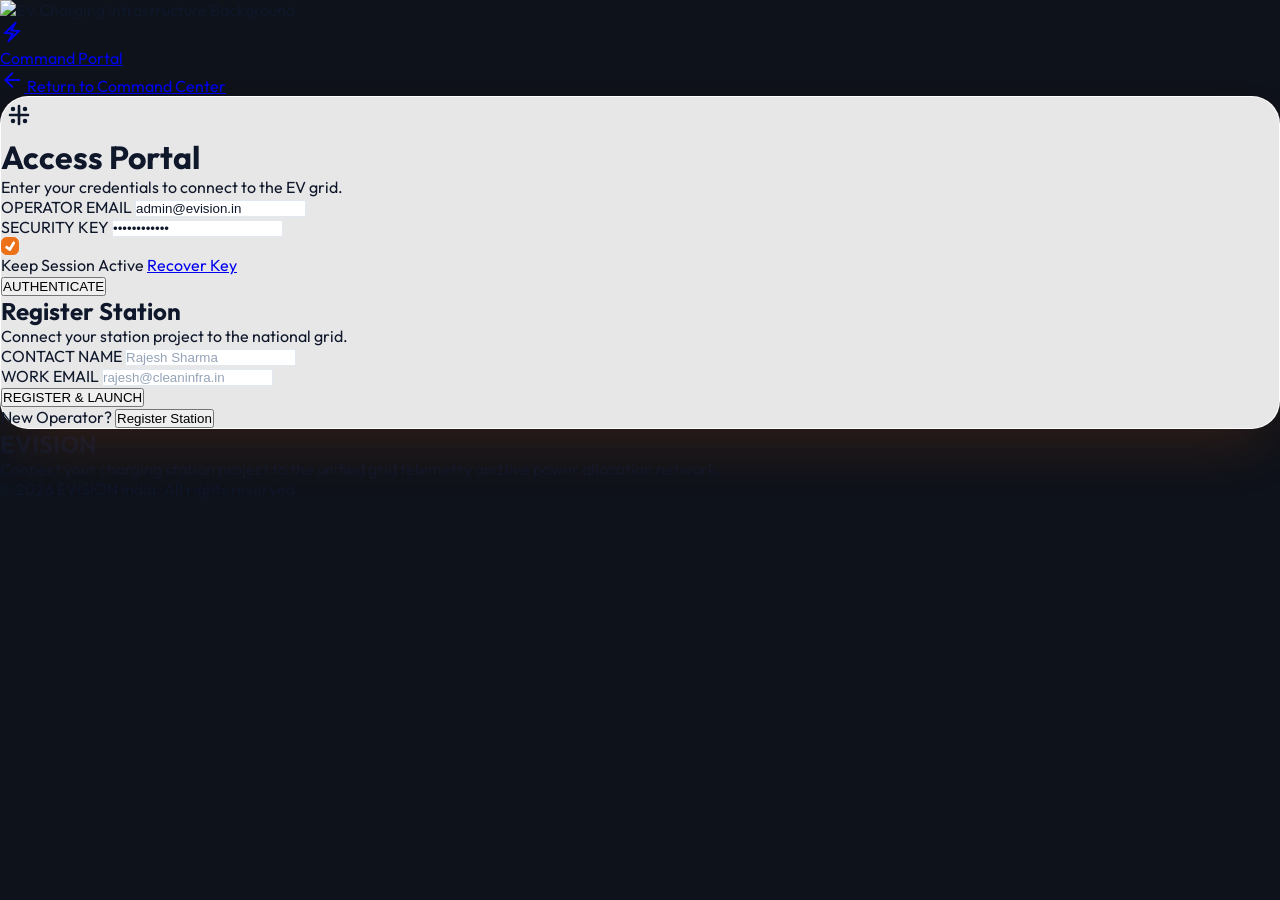
==== register.html @ 14fc2af5 "first commit" ====
<!DOCTYPE html>
<html lang="en">

<head>
  <meta charset="UTF-8">
  <meta name="viewport" content="width=device-width, initial-scale=1.0">
  <title>EVISION — Unified Access Portal</title>

  <script src="https://cdn.tailwindcss.com"></script>
  <link rel="preconnect" href="https://fonts.googleapis.com">
  <link rel="preconnect" href="https://fonts.gstatic.com" crossorigin>
  <link
    href="https://fonts.googleapis.com/css2?family=Outfit:wght@300;400;500;600;700;800&family=Unbounded:wght@700;800;900&family=JetBrains+Mono:wght@400;500;600;700&display=swap"
    rel="stylesheet">
  <link href="https://fonts.googleapis.com/css2?family=Material+Symbols+Outlined:wght,FILL@100..700,0..1&display=swap"
    rel="stylesheet">

  <script>
    tailwind.config = {
      theme: {
        extend: {
          colors: {
            brand: {
              orange: '#EA650F',
              container: '#ED7117',
              orangeDark: '#C2410C',
              orangeLight: '#FFF7ED',
              surface: '#FFFFFF',
              dark: '#0F172A',
              muted: '#64748B',
              border: '#E2E8F0',
            }
          },
          fontFamily: {
            sans: ['Outfit', 'sans-serif'],
            glusp: ['Unbounded', 'sans-serif'],
            mono: ['JetBrains Mono', 'monospace'],
          },
        }
      }
    }
  </script>

  <!-- Extracted Separate CSS -->
  <link rel="stylesheet" href="css/register.css">
</head>

<body class="m-0 p-0 w-full min-h-screen">

  <!-- EVision Global Loader with Flying Logo -->
  <div id="evision-global-loader" class="evision-loader-container">
    <div id="loader-content-box" class="evision-loader-content">
      <h1 id="flying-evision-logo" class="evision-loader-logo">EVISION</h1>
      <div id="loader-orange-line" class="evision-loader-line"></div>
    </div>
  </div>

  <!-- ============================================================== -->
  <!-- FULL SCREEN EDGE-TO-EDGE CANVAS CONTAINER (0 Margin & 0 Padding)-->
  <!-- ============================================================== -->
  <div class="w-full min-h-screen m-0 p-6 md:p-10 relative overflow-hidden flex flex-col justify-between">

    <!-- Background Image covering the entire 100% screen edge-to-edge -->
    <img src="images/Gemini_Generated_Image_q0n49uq0n49uq0n4(1).png"
      class="absolute inset-0 w-full h-full object-cover object-center z-0 pointer-events-none"
      alt="EV Charging Infrastructure Background" />

    <!-- Subtle gradient overlay for clean contrast -->
    <div class="absolute inset-0 z-0 bg-gradient-to-r from-black/25 via-transparent to-black/15 pointer-events-none">
    </div>

    <!-- Top Navigation Header -->
    <header class="w-full flex justify-between items-center z-20 mb-4">
      <a href="landing.html" class="flex items-center gap-2.5 text-white no-underline group">
        <div
          class="w-9 h-9 rounded-lg bg-brand-container flex items-center justify-center text-white shadow-md transition-transform group-hover:scale-105 shrink-0">
          <span class="material-symbols-outlined text-[20px] font-bold">electric_bolt</span>
        </div>
        <div class="flex flex-col justify-center">
          <!-- Docking target for flying EVISION logo -->
          <div id="brand-logo-target" class="h-6 flex items-center min-w-[85px]"></div>
          <span class="font-mono text-[9px] uppercase text-brand-container tracking-wider font-semibold -mt-0.5">Command
            Portal</span>
        </div>
      </a>

      <a href="landing.html"
        class="inline-flex items-center gap-1.5 px-3.5 py-1.5 rounded-lg bg-white/15 hover:bg-white/25 border border-white/20 text-slate-100 hover:text-white text-xs font-medium backdrop-blur-md transition-colors">
        <span class="material-symbols-outlined text-[15px]">arrow_back</span>
        <span>Return to Command Center</span>
      </a>
    </header>

    <!-- CONTENT WRAPPER -->
    <div
      class="relative z-10 w-full flex flex-col md:flex-row justify-between items-start md:items-center gap-8 my-auto">

      <!-- ========================================================== -->
      <!-- LEFT PANE: ORANGE & WHITE ACCESS PORTAL CARD               -->
      <!-- ========================================================== -->
      <div class="glass-auth-card w-full md:w-[620px] p-7 md:py-8 md:pl-8 md:pr-12 shrink-0 relative overflow-hidden">

        <!-- Subtle warm ambient glow inside card -->
        <div
          class="absolute -top-12 -left-12 w-36 h-36 bg-brand-container/15 rounded-full blur-[35px] pointer-events-none">
        </div>

        <!-- Geometric Icon Glyph in Brand Orange -->
        <div class="flex justify-start mb-5 text-brand-container">
          <svg width="36" height="36" viewBox="0 0 48 48" fill="none" xmlns="http://www.w3.org/2000/svg">
            <path d="M12 24H36" stroke="currentColor" stroke-width="3.5" stroke-linecap="round" />
            <path d="M24 12V36" stroke="currentColor" stroke-width="3.5" stroke-linecap="round" />
            <circle cx="16" cy="16" r="3" fill="currentColor" />
            <circle cx="32" cy="16" r="3" fill="currentColor" />
            <circle cx="16" cy="32" r="3" fill="currentColor" />
            <circle cx="32" cy="32" r="3" fill="currentColor" />
          </svg>
        </div>

        <!-- ================= SIGN IN VIEW ================= -->
        <div id="view-signin">

          <div class="text-left mb-6">
            <h1 class="text-2xl font-bold text-slate-900 mb-1.5 tracking-tight">Access Portal</h1>
            <p class="text-xs text-slate-500">Enter your credentials to connect to the EV grid.</p>
          </div>

          <!-- Form Inputs -->
          <form onsubmit="handleLoginSubmit(event)" class="space-y-4 relative z-10">

            <div>
              <label for="signin-email"
                class="block text-xs font-semibold text-slate-600 mb-1.5 ml-1 tracking-wide uppercase">OPERATOR
                EMAIL</label>
              <input type="email" id="signin-email" value="admin@evision.in" required placeholder="admin@evision.in"
                class="input-field w-full rounded-xl py-3 px-4 text-sm font-medium" />
            </div>

            <div>
              <label for="signin-password"
                class="block text-xs font-semibold text-slate-600 mb-1.5 ml-1 tracking-wide uppercase">SECURITY
                KEY</label>
              <input type="password" id="signin-password" value="••••••••••••" required placeholder="••••••••••••"
                class="input-field w-full rounded-xl py-3 px-4 text-sm tracking-[0.3em] font-mono" />
            </div>

            <!-- Remember & Recover Link -->
            <div class="flex items-center justify-between pt-1 mb-2">
              <label class="flex items-center gap-2.5 cursor-pointer group">
                <input type="checkbox" id="signin-remember" checked>
                <span class="text-xs text-slate-600 font-medium group-hover:text-slate-900 transition-colors">Keep
                  Session Active</span>
              </label>

              <a href="#"
                onclick="alert('Security key recovery link dispatched to verified operator email.'); return false;"
                class="text-xs text-brand-container font-semibold hover:text-brand-orangeDark transition-colors">Recover
                Key</a>
            </div>

            <!-- Authenticate Button in Brand Orange -->
            <button type="submit"
              class="w-full bg-gradient-to-r from-brand-orange to-brand-container hover:from-orange-600 hover:to-orange-500 text-white text-sm font-bold py-3.5 rounded-xl transition-all duration-200 shadow-[0_8px_20px_rgba(237,113,23,0.35)] hover:shadow-[0_10px_25px_rgba(237,113,23,0.5)] hover:-translate-y-0.5 mt-2 uppercase tracking-wider">
              AUTHENTICATE
            </button>
          </form>

        </div>

        <!-- ================= REGISTER VIEW ================= -->
        <div id="view-register" class="hidden">

          <div class="text-left mb-5">
            <h2 class="text-2xl font-bold text-slate-900 mb-1 tracking-tight">Register Station</h2>
            <p class="text-xs text-slate-500">Connect your station project to the national grid.</p>
          </div>

          <form onsubmit="handleRegisterSubmit(event)" class="space-y-3.5 relative z-10">

            <div>
              <label for="reg-name" class="block text-xs font-semibold text-slate-600 mb-1 ml-1 uppercase">CONTACT
                NAME</label>
              <input type="text" id="reg-name" required placeholder="Rajesh Sharma"
                class="input-field w-full rounded-xl py-2.5 px-3.5 text-sm" />
            </div>

            <div>
              <label for="reg-email" class="block text-xs font-semibold text-slate-600 mb-1 ml-1 uppercase">WORK
                EMAIL</label>
              <input type="email" id="reg-email" required placeholder="rajesh@cleaninfra.in"
                class="input-field w-full rounded-xl py-2.5 px-3.5 text-sm font-mono" />
            </div>

            <button type="submit"
              class="w-full bg-gradient-to-r from-brand-orange to-brand-container hover:from-orange-600 hover:to-orange-500 text-white text-sm font-bold py-3.5 rounded-xl transition-all duration-200 shadow-[0_8px_20px_rgba(237,113,23,0.35)] hover:shadow-[0_10px_25px_rgba(237,113,23,0.5)] hover:-translate-y-0.5 mt-2 uppercase tracking-wider">
              REGISTER &amp; LAUNCH
            </button>
          </form>

        </div>

        <!-- Bottom Switcher -->
        <div class="mt-5 pt-3 border-t border-slate-200/80 text-center">
          <p id="bottom-switch-prompt" class="text-xs text-slate-500 font-medium">
            New Operator?
            <button type="button" onclick="switchAuthTab('register')"
              class="text-brand-container font-semibold hover:text-brand-orangeDark transition-colors ml-1 underline underline-offset-2">
              Register Station
            </button>
          </p>
        </div>

      </div>

      <!-- ========================================================== -->
      <!-- RIGHT PANE: EVISION BRANDING OVER THE CHARGING PEDESTAL    -->
      <!-- ========================================================== -->
      <div
        class="max-w-md self-end md:self-end mt-auto p-5 rounded-2xl bg-black/40 backdrop-blur-sm border border-white/10 shadow-lg">
        <h2 class="text-5xl md:text-7xl font-extrabold text-white mb-2 tracking-tight font-glusp">
          EVISION
        </h2>
        <p class="text-white/90 text-sm md:text-base font-normal max-w-sm leading-relaxed">
          Connect your charging station project to the unified grid telemetry and live power allocation network.
        </p>
      </div>

    </div>

    <!-- Minimal Bottom Footer -->
    <footer class="w-full text-center text-xs text-white/60 font-mono z-20 mt-4">
      &copy; 2026 EVISION India. All rights reserved.
    </footer>

  </div>

  <!-- Extracted Separate JS -->
  <script src="js/register.js"></script>

</body>

</html>
---- css/register.css ----
*,
*::before,
*::after {
  box-sizing: border-box;
  margin: 0;
  padding: 0;
}

html,
body {
  margin: 0;
  padding: 0;
  width: 100%;
  min-height: 100vh;
  background-color: #0E121A;
  font-family: 'Outfit', sans-serif;
  overflow-x: hidden;
  color: #0F172A;
}

/* EVision Global Loader */
.evision-loader-container {
  position: fixed;
  top: 0;
  left: 0;
  width: 100%;
  height: 100vh;
  background-color: #0E0B09;
  z-index: 999999;
  display: flex;
  align-items: center;
  justify-content: center;
  transition: opacity 0.75s ease-in-out, visibility 0.75s ease-in-out;
}

.evision-loader-container.hidden {
  opacity: 0;
  visibility: hidden;
  pointer-events: none;
}

.evision-loader-content {
  text-align: center;
  display: flex;
  flex-direction: column;
  align-items: center;
  justify-content: center;
  position: relative;
}

.evision-loader-logo {
  font-family: 'Unbounded', sans-serif;
  font-size: 2.5rem;
  font-weight: 800;
  color: #FFFFFF;
  letter-spacing: 0.1em;
  margin-bottom: 0.5rem;
  text-transform: uppercase;
  white-space: nowrap;
  opacity: 0;
  animation: evisionLoaderFadeIn 0.8s ease-out forwards;
  transform-origin: top left;
  user-select: none;
}

.evision-loader-line {
  width: 40px;
  height: 2px;
  background-color: #EA650F;
  opacity: 0;
  animation: evisionLoaderFadeIn 0.8s ease-out 0.4s forwards;
}

@keyframes evisionLoaderFadeIn {
  from {
    opacity: 0;
    transform: translateY(5px);
  }
  to {
    opacity: 1;
    transform: translateY(0);
  }
}

/* Orange & White Frost Glass Panel */
.glass-auth-card {
  background: rgba(255, 255, 255, 0.90);
  backdrop-filter: blur(24px);
  -webkit-backdrop-filter: blur(24px);
  border: 1px solid rgba(255, 255, 255, 0.95);
  border-radius: 1.75rem;
  box-shadow: 0 25px 60px -15px rgba(234, 101, 15, 0.18), 0 15px 35px -10px rgba(15, 23, 42, 0.12);
}

/* Custom Checkbox */
input[type="checkbox"] {
  appearance: none;
  background-color: #FFFFFF;
  margin: 0;
  font: inherit;
  color: currentColor;
  width: 1.15em;
  height: 1.15em;
  border: 1.5px solid #CBD5E1;
  border-radius: 0.35em;
  display: grid;
  place-content: center;
  cursor: pointer;
  transition: all 0.15s ease-in-out;
}

input[type="checkbox"]::before {
  content: "";
  width: 0.65em;
  height: 0.65em;
  clip-path: polygon(14% 44%, 0 65%, 50% 100%, 100% 16%, 80% 0%, 43% 62%);
  transform: scale(0);
  transform-origin: bottom left;
  transition: 100ms transform ease-in-out;
  background-color: #FFFFFF;
}

input[type="checkbox"]:checked {
  background-color: #ED7117;
  border-color: #ED7117;
}

input[type="checkbox"]:checked::before {
  transform: scale(1);
}

/* Input Fields */
.input-field {
  background-color: #FFFFFF;
  border: 1.5px solid #E2E8F0;
  color: #0F172A;
  transition: all 0.2s ease;
}

.input-field::placeholder {
  color: #94A3B8;
}

.input-field:focus {
  outline: none;
  border-color: #ED7117;
  background-color: #FFFFFF;
  box-shadow: 0 0 0 3px rgba(237, 113, 23, 0.18);
}
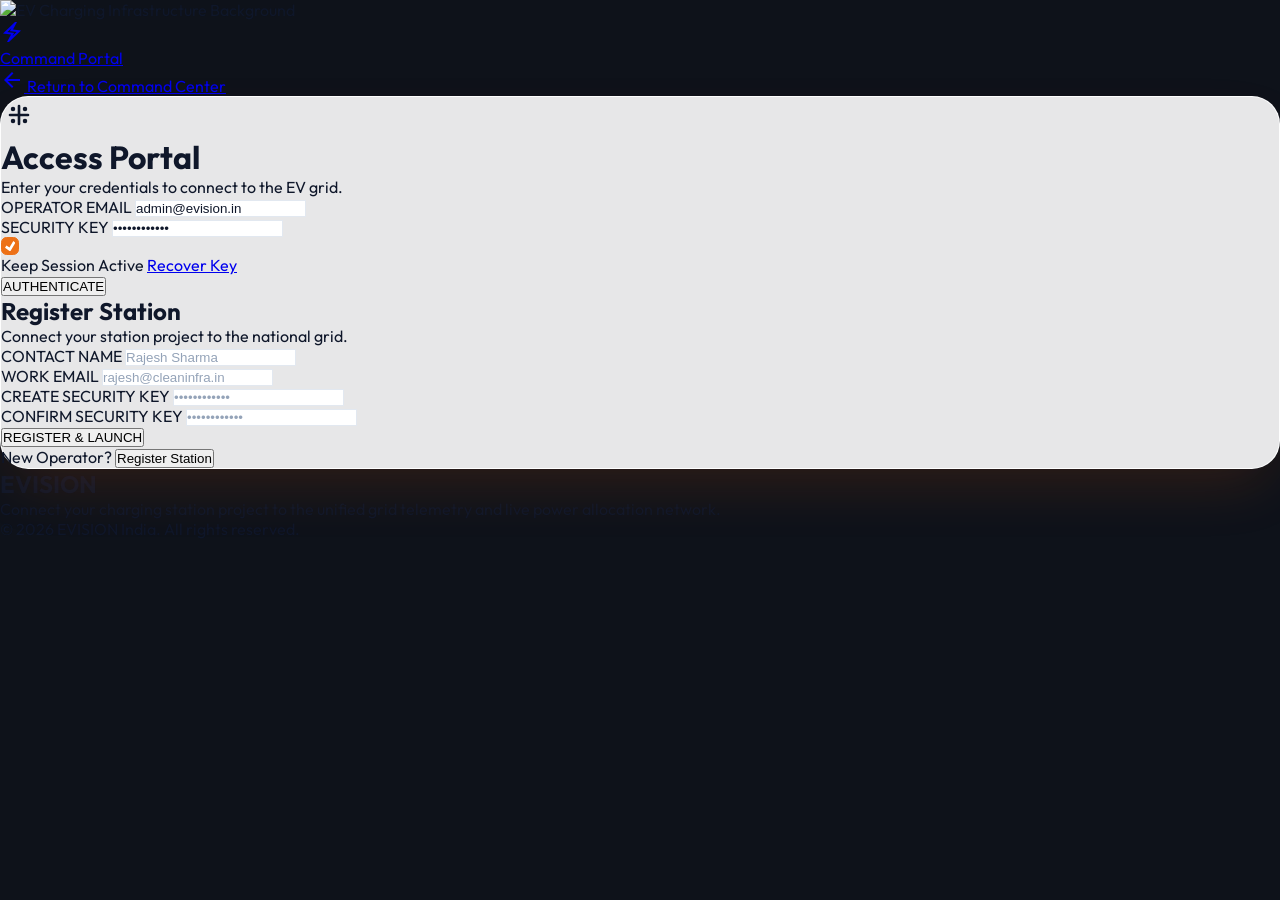
==== commit b826931d: "Fix registration password fields and dashboard navigation routing" ====
--- a/register.html
+++ b/register.html
@@ -191,6 +191,18 @@
                 class="input-field w-full rounded-xl py-2.5 px-3.5 text-sm font-mono" />
             </div>
 
+            <div>
+              <label for="reg-password" class="block text-xs font-semibold text-slate-600 mb-1 ml-1 uppercase">CREATE SECURITY KEY</label>
+              <input type="password" id="reg-password" required placeholder="••••••••••••"
+                class="input-field w-full rounded-xl py-2.5 px-3.5 text-sm font-mono tracking-[0.2em]" />
+            </div>
+
+            <div>
+              <label for="reg-confirm-password" class="block text-xs font-semibold text-slate-600 mb-1 ml-1 uppercase">CONFIRM SECURITY KEY</label>
+              <input type="password" id="reg-confirm-password" required placeholder="••••••••••••"
+                class="input-field w-full rounded-xl py-2.5 px-3.5 text-sm font-mono tracking-[0.2em]" />
+            </div>
+
             <button type="submit"
               class="w-full bg-gradient-to-r from-brand-orange to-brand-container hover:from-orange-600 hover:to-orange-500 text-white text-sm font-bold py-3.5 rounded-xl transition-all duration-200 shadow-[0_8px_20px_rgba(237,113,23,0.35)] hover:shadow-[0_10px_25px_rgba(237,113,23,0.5)] hover:-translate-y-0.5 mt-2 uppercase tracking-wider">
               REGISTER &amp; LAUNCH
